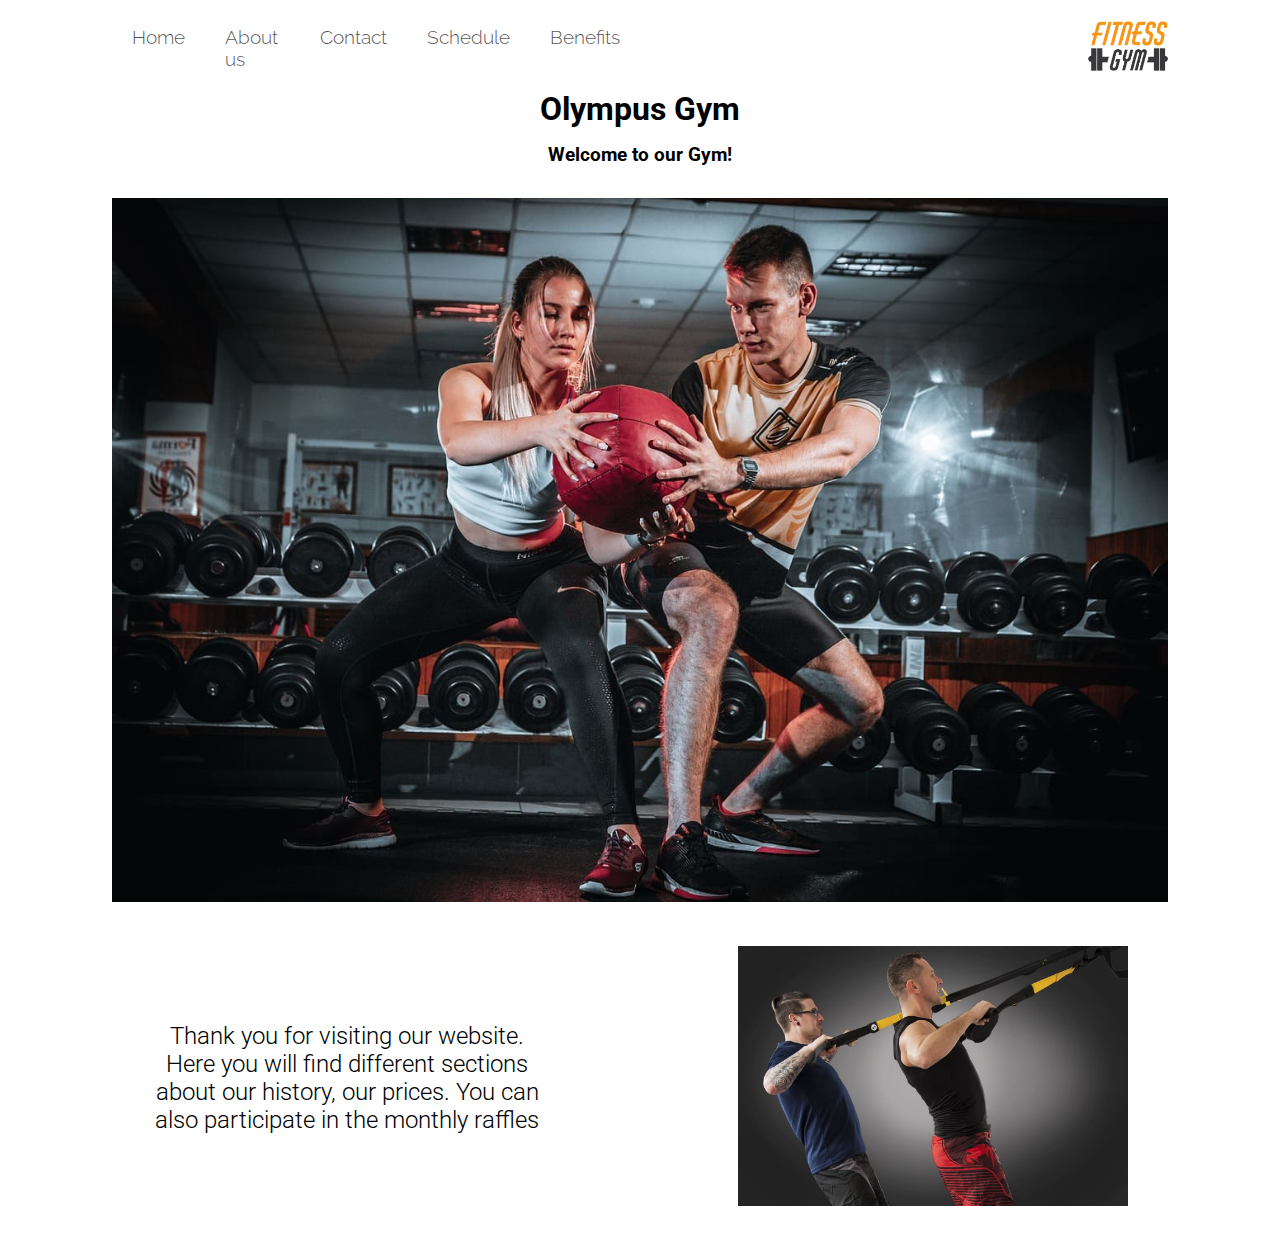
==== index.html @ 5add6e98 "my first commit" ====
<!DOCTYPE html>
<html lang="en">

<head>
    <meta charset="UTF-8">
    <meta http-equiv="X-UA-Compatible" content="IE=edge">
    <meta name="viewport" content="width=device-width, initial-scale=1.0">
    <title>Olympus Gym | Home</title>
    <link rel="shortcut icon" href="assets/images/favicon.ico" type="image/x-icon">
    <link rel="stylesheet" href="./assets/css/style.css">
    <!-- <link rel="stylesheet" href="./assets/css/style2.css"> -->
</head>

<body>
    <header>
        <div class="wrapper">
            <nav>
                <a href="#">Home</a>
                <a href="./assets/pages/aboutUs.html">About us</a>
                <a href="./assets/pages/contact.html">Contact</a>
                <a href="./assets/pages/schedule.html">Schedule</a>
                <a href="./assets/pages/benefits.html">Benefits</a>
            </nav>
            <figure>
                <img src="assets/images/logo.png" alt="logo">
            </figure>
        </div>
    </header>
    <main class="home-main">
        <section>
            <div class="hero">
                <div class="title">
                    <h1>Olympus Gym</h1>
                    <h3>Welcome to our Gym!</h3>
                    <a href="./assets/pages/aboutUs.html" class="button">About Us</a>
                </div>
                <figure class="hero-image">
                    <img src="./assets/images/together.jpg" alt="two people working together">
                </figure>
            </div>

            <div class="ty-text">
                <p>
                    Thank you for visiting our website. Here you will find different sections about our history, our
                    prices.
                    You can also participate in the monthly raffles
                </p>
                <figure>
                    <img src="./assets/images/together-2.jpg" alt="our instalations">
                </figure>
            </div>

        </section>
    </main>
</body>

</html>
---- assets/css/style.css ----
@import url('https://fonts.googleapis.com/css2?family=Roboto:wght@300;400;700&display=swap');
@import url('https://fonts.googleapis.com/css2?family=Raleway:wght@100;300;400;700&display=swap');

*{
    margin: 0;
    padding: 0;
    box-sizing: border-box;
}

body{
    font-family: 'Roboto', sans-serif;
}

header{
    height: 10vh;
    width: 100vw;
    background-color: white;
    position: fixed;
    z-index: 1000;
    font-family: 'Raleway', sans-serif;
    
}
header .wrapper{
    width: 100%;
    display: flex;
    justify-content: space-between;
    padding: 1rem 7rem;
    align-items: center;

}
header nav {
    display: flex;
    width: 50%;
    justify-content: space-between;
}
header nav a{
    text-decoration: none;
    color: rgba(0,0,0,0.7);
    padding: 10px 20px;
    background-color: inherit;
    border-radius: 20px;
    transition: all 0.5s ease-in;
    font-size: 1.2rem;
    font-weight: 300;
}
header nav a:hover{
    text-decoration: none;
    color: black;
    background-color: #c3c3c3;
}
header figure{
    width: 5rem;
}
header figure img{
    max-width: 100%;
}
.home-main{
    padding: 10vh 7rem 0 7rem;
    text-align: center;
}
.home-main .title{
    margin-bottom: 2rem;
}
.home-main .title .button{
    display: none;
}
.hero-image{
    width: 100%;
}
.hero-image>img{
    max-width: 100%;
}
.ty-text{
    display: flex;
    justify-content: space-between;
    padding: 2.5rem;
    align-items: center;
}
.ty-text p{
    max-width: 40%;
    font-size: 1.5rem;
    font-weight: 300;
}
.ty-text figure{
    max-width: 40%;
}
.ty-text figure img{
    max-width: 100%;
}
.aboutUs-main{
    padding: 10vh 7rem 0 7rem;
    text-align: center;
}
.aboutUs-main>section>h2{
    margin: 2rem 0;
}
.know-us-wrapper{
    display: flex;
    flex-direction: column;
    justify-content: space-between;
}
.know-us-article{
    width: 70vw;
    display: flex;
    justify-content: space-around;
    margin: 2rem;

}
.know-us-article p{
    max-width: 30%;
}
.know-us-article figure{
    max-width: 30%;
}
.know-us-article figure img{
    width: 100%;
}
.contact-main{
    padding-top: 10vh;
    text-align: center;
}
.contact-main h2{
    margin: 2rem 0;
}
.contact-image{
    margin: auto;
    margin-bottom: 2rem;
    max-width: 50%;
}
.contact-image>img{
    max-width: 100%;
}
.contact-text>p{
    font-size: 1.1rem;
}
.contact-info{
    display: flex;
    justify-content: space-between;
    max-width: 50%;
    margin: auto;
    padding: 1rem 0;
}
.contact-info>a{
    color: black;
}
.main-schedule{
    padding-top: 10vh;
    text-align: center;
}
.main-schedule h2,h3{
    margin: 1rem;
}
.main-schedule table{
    margin: auto;
    border: 1px solid black;
}
th, td{
    border: 1px solid black;
    padding: 10px;
}
.main-benefits{
    padding: 10vh 7rem 0 7rem;
    text-align: center;
}
.benefits-article{
    display: flex;
    justify-content: space-around;
    align-items: center;
    
}
.benefits-figure{
    max-width: 30%;
}
.benefits-image{
    max-width: 100%;
}
.benefits-info{
    max-width: 30%;
}
---- assets/css/style2.css ----
@import url('https://fonts.googleapis.com/css2?family=Roboto:wght@300;400;700&display=swap');
@import url('https://fonts.googleapis.com/css2?family=Raleway:wght@100;300;400;700&display=swap');

* {
    margin: 0;
    padding: 0;
    box-sizing: border-box;
}

body {
    font-family: 'Roboto', sans-serif;
}

header {
    height: 10vh;
    width: 100vw;
    background-color: white;
    position: fixed;
    z-index: 1000;
    font-family: 'Raleway', sans-serif;

}

header .wrapper {
    width: 100%;
    display: flex;
    justify-content: space-between;
    padding: 1rem 7rem;
    align-items: center;

}

header nav {
    display: flex;
    width: 50%;
    justify-content: space-between;
}

header nav a {
    text-decoration: none;
    color: rgba(0, 0, 0, 0.7);
    padding: 10px 20px;
    background-color: inherit;
    border-radius: 20px;
    transition: all 0.5s ease-in;
    font-size: 1.2rem;
    font-weight: 300;
}

header nav a:hover {
    text-decoration: none;
    color: black;
    background-color: #c3c3c3;
}

header figure {
    width: 5rem;
}

header figure img {
    max-width: 100%;
}

.home-main {
    padding: 10vh 7rem 0 7rem;
    text-align: center;
}

.home-main .title {
    margin-bottom: 2rem;
}

.home-main .button {
    font-size: 1rem;

}

.hero {
    position: relative;
}

.hero>.title {
    height: 10rem;
    position: absolute;
    bottom: 0;
    left: calc(50% - 90px);
    color: white;
    display: flex;
    flex-direction: column;
    justify-content: space-around;
}

.hero>.title>.h1 {
    margin-bottom: 20px;
}

.hero>.title>a {
    background-color: white;
    color: black;
    text-decoration: none;
    padding: 10px;
    border-radius: 20px;
}

.hero-image {
    width: 100%;
}

.hero-image>img {
    max-width: 100%;
}

.ty-text {
    margin: auto;
    position: relative;
    max-width: 50%;
}

.ty-text p {
    position: absolute;
    max-width: 40%;
    font-size: 1.5rem;
    font-weight: 300;
    top: calc(50% - 50px);
    left: calc(50% - 119px);
    color: white;
    background-color: rgba(0, 0, 0, 0.7);
}

.ty-text figure {
    max-width: 100%;
}

.ty-text figure img {
    max-width: 100%;
}

.aboutUs-main {
    padding: 10vh 7rem 0 7rem;
    text-align: center;
}

.aboutUs-main>section>h2 {
    margin: 2rem 0;
}

.know-us-wrapper {
    display: flex;
    flex-direction: row;
    justify-content: space-between;
}

.know-us-article {
    width: 30%;
    margin: 2rem;

}

.know-us-article p {
    max-width: 100%;
    margin-top: 2rem;
}

.know-us-article figure {
    max-width: 100%;
}

.know-us-article figure img {
    width: 100%;
}

.contact-main {
    padding-top: 10vh;
    text-align: center;
}

.contact-title {
    max-height: 40vh;
    overflow: hidden;
    margin-bottom: 5rem;
}

.contact-main h2 {
    margin: 2rem 0;
    position: absolute;
    top: 25%;
    left: calc(50% - 154px);
    color: white;
}

.contact-image {
    margin: auto;
    margin-bottom: 2rem;
    max-width: 100%;
}

.contact-image>img {
    max-width: 100%;
}

.contact-text {
    display: flex;
    justify-content: space-between;
    padding: 10rem;
}

.contact-text>p {
    font-size: 1.1rem;
    max-width: 30%;
}

.contact-info {
    display: flex;
    flex-direction: column;
    justify-content: space-between;
    max-width: 30%;
    align-items: flex-start;
}

.contact-info>a {
    color: black;
}
.main-schedule{
    padding-top: 10vh;
    text-align: center;
}
.main-schedule h2,h3{
    margin: 1rem;
}
.main-schedule table{
    margin: auto;
    border: 1px solid black;
}
th, td{
    border: 1px solid black;
    padding: 10px;
}
.main-benefits{
    padding: 10vh 7rem 0 7rem;
    text-align: center;
}
.benefits-article{
    display: flex;
    justify-content: space-around;
    align-items: center;
    
}
.benefits-figure{
    max-width: 30%;
}
.benefits-image{
    max-width: 100%;
}
.benefits-info{
    max-width: 30%;
}
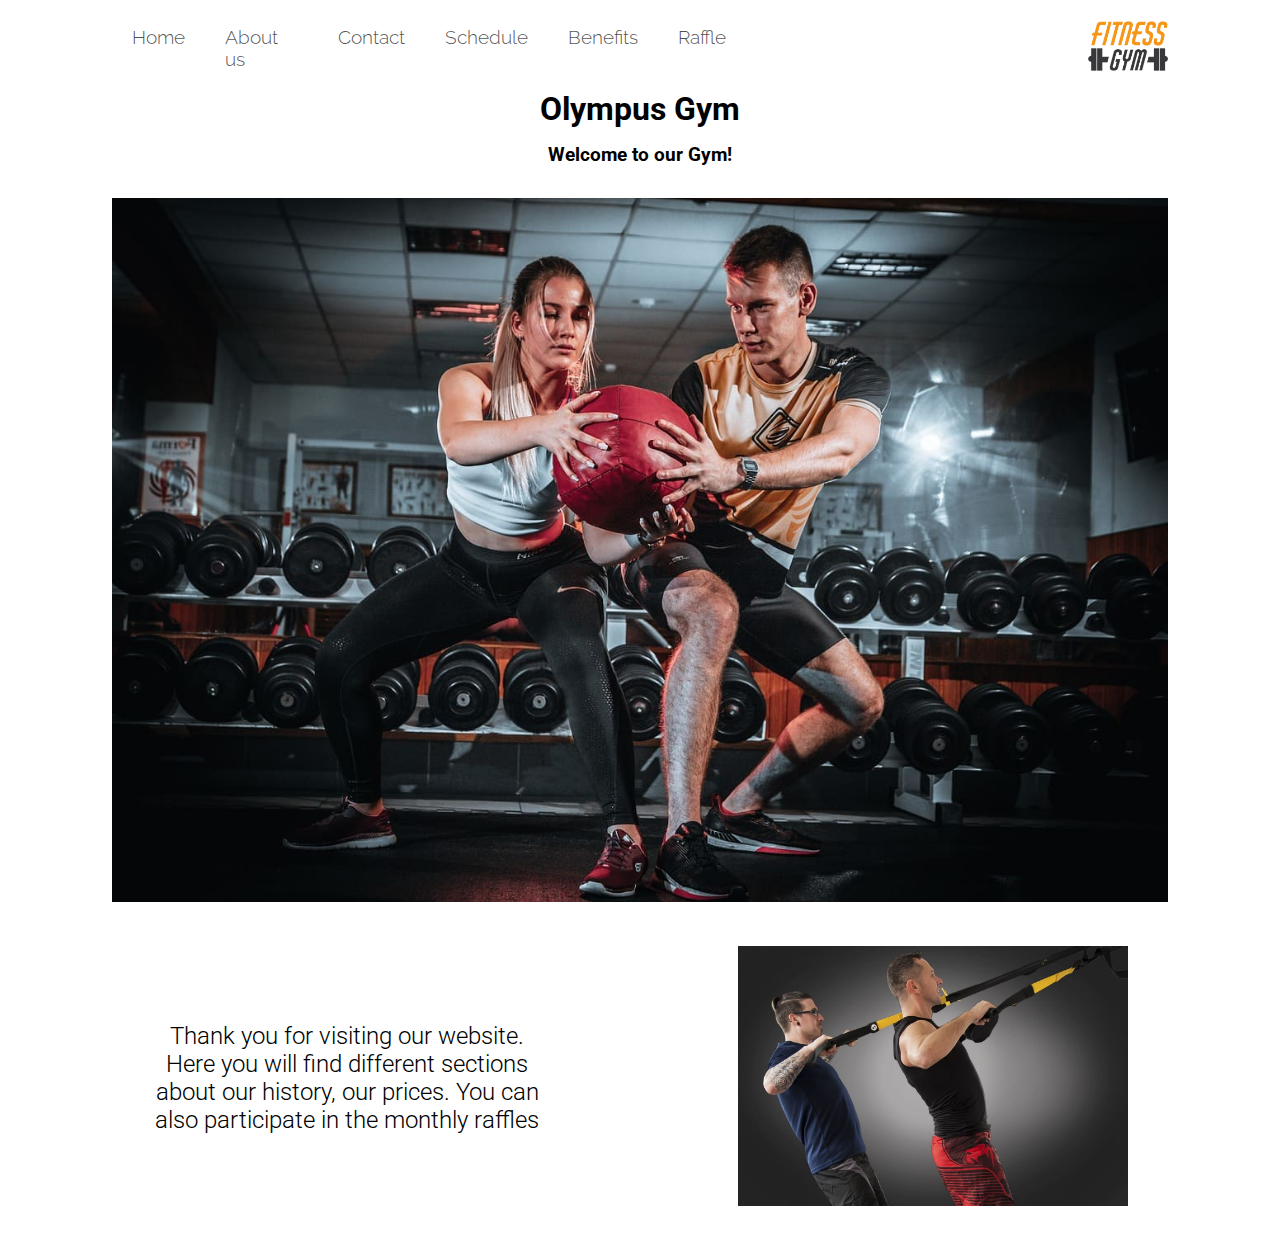
==== commit 53d75f30: "adding raffle to nav" ====
--- a/index.html
+++ b/index.html
@@ -8,7 +8,6 @@
     <title>Olympus Gym | Home</title>
     <link rel="shortcut icon" href="assets/images/favicon.ico" type="image/x-icon">
     <link rel="stylesheet" href="./assets/css/style.css">
-    <!-- <link rel="stylesheet" href="./assets/css/style2.css"> -->
 </head>
 
 <body>
@@ -20,6 +19,7 @@
                 <a href="./assets/pages/contact.html">Contact</a>
                 <a href="./assets/pages/schedule.html">Schedule</a>
                 <a href="./assets/pages/benefits.html">Benefits</a>
+                <a href="./assets/pages/raffle.html">Raffle</a>
             </nav>
             <figure>
                 <img src="assets/images/logo.png" alt="logo">
--- a/assets/css/style.css
+++ b/assets/css/style.css
@@ -30,7 +30,7 @@
 }
 header nav {
     display: flex;
-    width: 50%;
+    width: 60%;
     justify-content: space-between;
 }
 header nav a{
